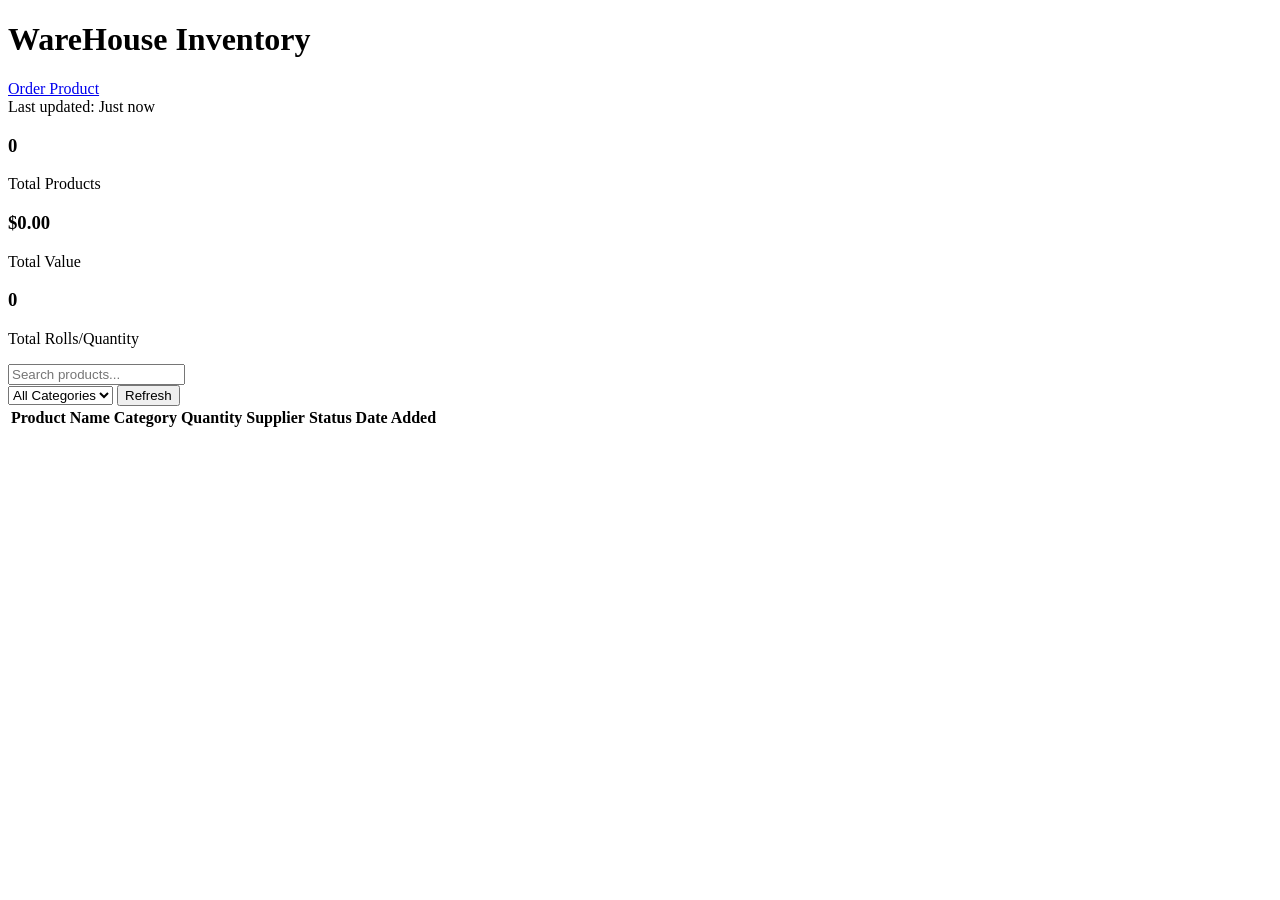
==== index.html @ 875fdc63 "Create index.html" ====
<!DOCTYPE html>
<html lang="en">
<head>
    <meta charset="UTF-8">
    <meta name="viewport" content="width=device-width, initial-scale=1.0">
    <title>Inventory Management</title>
    <link rel="stylesheet" href="https://raw.githubusercontent.com/Dwaynewisdom/Inventory-Assignemt/392fceaaec3a363afd203626436ba24da516940c/Styles.css">

</head>

<nav>

</nav>

<body>

<header>
    <div class="container">
        <h1><i class="fas fa-warehouse"></i> WareHouse Inventory</h1>
        <a href = "mailto:Dwaynewisdom5@gmail.com?subject=Stock%20Reoder%20.&body=Ordering%20[Insert%20Item]%20[Quantity]%20to%20[Insert%20Branch%20Location]" target="_blank" class="order">Order Product</a>
        <div class="stats">
            <span id="lastUpdated">Last updated: Just now</span>
        </div>
    </div>
</header>


    <main class="container">

        <section class="summary-cards">
            <div class="card">
                <div class="card-icon">
                    <i class="fas fa-cubes"></i>
                </div>
                <div class="card-info">
                    <h3 id="totalProducts">0</h3>
                    <p>Total Products</p>
                </div>
            </div>
            <div class="card">
                <div class="card-icon">
                    <i class="fas fa-dollar-sign"></i>
                </div>
                <div class="card-info">
                    <h3 id="totalValue">$0.00</h3>
                    <p>Total Value</p>
                </div>
            </div>
            <div class="card">
                <div class="card-icon">
                    <i class="fas fa-layer-group"></i>
                </div>
                <div class="card-info">
                    <h3 id="totalQuantity">0</h3>
                    <p>Total Rolls/Quantity</p>
                </div>
            </div>
        </section>

    
        <section class="controls">
            <div class="search-box">
                <input type="text" id="searchInput" placeholder="Search products...">
                <i class="fas fa-search"></i>
            </div>
            <div class="filters">
                <select id="categoryFilter">
                    <option value="">All Categories</option>
                
                </select>
                <button id="refreshBtn"><i class="fas fa-sync-alt"></i> Refresh</button>
            </div>
        </section>

    
        <section class="inventory-table">
            <table id="productsTable">
                <thead>
                    <tr>
                        <th>Product Name</th>
                        <th>Category</th>
                        <th>Quantity</th>
                        <th>Supplier</th>
                        <th>Status</th>
                        <th>Date Added</th>
                    </tr>

                </thead>
                <tbody id="tableBody">
                
                </tbody>
            </table>
        </section>
    </main>


    <div id="loading" class="loading">
        <i class="fas fa-spinner fa-spin"></i>
        <p>Loading inventory...</p>
    </div>

    <script src="Script.js"></script>

</body>
</html>
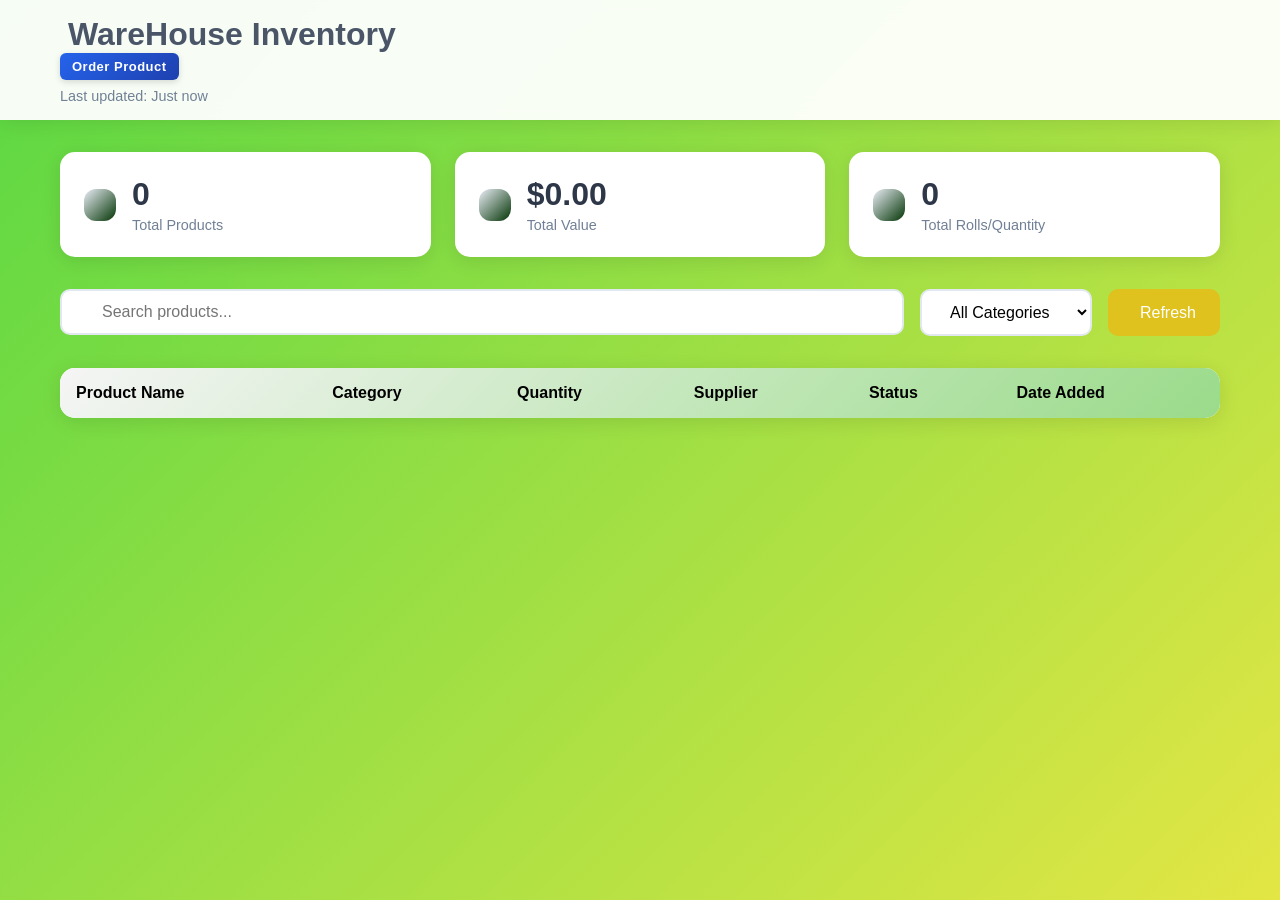
==== commit 2def64c2: "Fix stylesheet link in index.html" ====
--- a/index.html
+++ b/index.html
@@ -4,7 +4,8 @@
     <meta charset="UTF-8">
     <meta name="viewport" content="width=device-width, initial-scale=1.0">
     <title>Inventory Management</title>
-    <link rel="stylesheet" href="https://raw.githubusercontent.com/Dwaynewisdom/Inventory-Assignemt/392fceaaec3a363afd203626436ba24da516940c/Styles.css">
+    <link rel="stylesheet" href="Styles.css">
+
 
 </head>
 
--- a/Styles.css
+++ b/Styles.css
@@ -0,0 +1,474 @@
+* {
+    margin: 0;
+    padding: 0;
+    box-sizing: border-box;
+}
+
+body {
+    font-family: 'Segoe UI', Tahoma, Geneva, Verdana, sans-serif;
+    background: linear-gradient(135deg, #59d843 0%, #e3e644 100%);
+    min-height: 100vh;
+    color: #ada96e;
+}
+
+.container {
+    max-width: 1200px;
+    margin: 0 auto;
+    padding: 0 20px;
+}
+
+.order {
+  display: inline-flex;
+  align-items: center;
+  justify-content: center;
+  padding: 6px 12px;
+  font-size: 13px;
+  font-weight: 600;
+  letter-spacing: 0.5px;
+
+  color: #fff;
+  background: linear-gradient(135deg, #2563eb, #1e40af);
+  border-radius: 6px;
+  text-decoration: none;
+
+  cursor: pointer;
+  transition: all 0.2s ease-in-out;
+  box-shadow: 0 2px 6px rgba(0, 0, 0, 0.15);
+}
+
+
+.order:hover {
+  background: linear-gradient(135deg, #1d4ed8, #1e3a8a);
+  transform: translateY(-1px);
+  box-shadow: 0 4px 10px rgba(0, 0, 0, 0.2);
+}
+
+
+.order:active {
+  transform: scale(0.95);
+}
+
+
+.order.disabled {
+  background: #9ca3af;
+  cursor: not-allowed;
+  box-shadow: none;
+}
+
+
+.order svg,
+.order i {
+  margin-right: 6px;
+}
+
+
+header {
+    background: rgba(255, 255, 255, 0.95);
+    backdrop-filter: blur(10px);
+    padding: 1rem 0;
+    box-shadow: 0 2px 20px rgba(0, 0, 0, 0.1);
+    margin-bottom: 2rem;
+}
+
+header h1 {
+    color: #4a5568;
+    display: flex;
+    align-items: center;
+    gap: 0.5rem;
+}
+
+.stats {
+    margin-top: 0.5rem;
+    color: #718096;
+    font-size: 0.9rem;
+}
+
+
+.summary-cards {
+    display: grid;
+    grid-template-columns: repeat(auto-fit, minmax(250px, 1fr));
+    gap: 1.5rem;
+    margin-bottom: 2rem;
+}
+
+.card {
+    background: white;
+    padding: 1.5rem;
+    border-radius: 15px;
+    box-shadow: 0 4px 20px rgba(0, 0, 0, 0.1);
+    display: flex;
+    align-items: center;
+    gap: 1rem;
+    transition: transform 0.3s ease;
+}
+
+.card:hover {
+    transform: translateY(-5px);
+}
+
+.card-icon {
+    background: linear-gradient(135deg, #ebeef7, #033505);
+    padding: 1rem;
+    border-radius: 12px;
+    color: white;
+    font-size: 1.5rem;
+}
+
+.card-info h3 {
+    font-size: 2rem;
+    color: #2d3748;
+    margin-bottom: 0.25rem;
+}
+
+.card-info p {
+    color: #718096;
+    font-size: 0.9rem;
+}
+
+
+.controls {
+    display: flex;
+    gap: 1rem;
+    margin-bottom: 2rem;
+    flex-wrap: wrap;
+}
+
+.search-box {
+    position: relative;
+    flex: 1;
+    min-width: 300px;
+}
+
+.search-box input {
+    width: 100%;
+    padding: 0.75rem 1rem 0.75rem 2.5rem;
+    border: 2px solid #e2e8f0;
+    border-radius: 10px;
+    font-size: 1rem;
+    transition: border-color 0.3s ease;
+}
+
+.search-box input:focus {
+    outline: none;
+    border-color: #000000;
+}
+
+.search-box i {
+    position: absolute;
+    left: 1rem;
+    top: 50%;
+    transform: translateY(-50%);
+    color: #a0aec0;
+}
+
+.filters {
+    display: flex;
+    gap: 1rem;
+}
+
+.filters select, .filters button {
+    padding: 0.75rem 1.5rem;
+    border: 2px solid #e2e8f0;
+    border-radius: 10px;
+    font-size: 1rem;
+    background: white;
+    cursor: pointer;
+}
+
+.filters button {
+    background: #dfc21e;
+    color: white;
+    border: none;
+    display: flex;
+    align-items: center;
+    gap: 0.5rem;
+    transition: background 0.3s ease;
+}
+
+.filters button:hover {
+    background: #3bee44;
+}
+
+
+.inventory-table {
+    background: white;
+    border-radius: 15px;
+    overflow: hidden;
+    box-shadow: 0 4px 20px rgba(0, 0, 0, 0.1);
+    margin-bottom: 2rem;
+}
+
+table {
+    width: 100%;
+    border-collapse: collapse;
+}
+
+thead {
+    background: linear-gradient(135deg, #f5f5f5, #9adb8a);
+    color: rgb(0, 0, 0);
+}
+
+th {
+    padding: 1rem;
+    text-align: left;
+    font-weight: 600;
+}
+
+tbody tr {
+    border-bottom: 1px solid #e2e8f0;
+    transition: background 0.3s ease;
+}
+
+tbody tr:hover {
+    background: #f7fafc;
+}
+
+td {
+    padding: 1rem;
+}
+
+
+.loading {
+    position: fixed;
+    top: 0;
+    left: 0;
+    width: 100%;
+    height: 100%;
+    background: rgba(255, 255, 255, 0.9);
+    display: flex;
+    flex-direction: column;
+    justify-content: center;
+    align-items: center;
+    z-index: 1000;
+}
+
+.loading i {
+    font-size: 3rem;
+    color: #667eea;
+    margin-bottom: 1rem;
+}
+
+.loading p {
+    font-size: 1.2rem;
+    color: #4a5568;
+}
+
+.hidden {
+    display: none;
+}
+
+
+@media (max-width: 768px) {
+    .summary-cards {
+        grid-template-columns: 1fr;
+    }
+    
+    .controls {
+        flex-direction: column;
+    }
+    
+    .search-box {
+        min-width: auto;
+    }
+    
+    table {
+        font-size: 0.9rem;
+    }
+    
+    th, td {
+        padding: 0.5rem;
+    }
+}
+
+/* Place Order Section Styles */
+.PlaceOrder {
+    background: white;
+    border-radius: 12px;
+    padding: 30px;
+    margin: 30px 0;
+    box-shadow: 0 4px 6px rgba(0, 0, 0, 0.1);
+    border: 1px solid #e1e5e9;
+}
+
+.PlaceOrder h2 {
+    color: #2c3e50;
+    margin-bottom: 25px;
+    font-size: 1.5rem;
+    border-bottom: 2px solid #3498db;
+    padding-bottom: 10px;
+    display: flex;
+    align-items: center;
+    gap: 10px;
+}
+
+.PlaceOrder h2::before {
+    content: "📦";
+    font-size: 1.3rem;
+}
+
+#orderForm {
+    display: grid;
+    grid-template-columns: 1fr 1fr;
+    gap: 20px;
+}
+
+.form-group {
+    display: flex;
+    flex-direction: column;
+}
+
+.form-group.full-width {
+    grid-column: 1 / -1;
+}
+
+#orderForm label {
+    font-weight: 600;
+    color: #2c3e50;
+    margin-bottom: 8px;
+    font-size: 0.9rem;
+}
+
+#orderForm input,
+#orderForm select,
+#orderForm textarea {
+    padding: 12px 15px;
+    border: 2px solid #e1e5e9;
+    border-radius: 8px;
+    font-size: 1rem;
+    transition: all 0.3s ease;
+    background: white;
+}
+
+#orderForm input:focus,
+#orderForm select:focus,
+#orderForm textarea:focus {
+    outline: none;
+    border-color: #3498db;
+    box-shadow: 0 0 0 3px rgba(52, 152, 219, 0.1);
+}
+
+#orderForm input[readonly] {
+    background-color: #f8f9fa;
+    color: #6c757d;
+    border-color: #dee2e6;
+}
+
+#orderForm textarea {
+    resize: vertical;
+    min-height: 80px;
+    font-family: inherit;
+}
+
+/* Urgency Level Styles */
+.urgency-option {
+    display: block;
+    padding: 8px 12px;
+    border-radius: 6px;
+    margin: 2px 0;
+}
+
+.urgency-high { color: #dc3545; font-weight: 600; }
+.urgency-medium { color: #ffc107; font-weight: 600; }
+.urgency-low { color: #28a745; font-weight: 600; }
+
+/* Submit Button */
+#orderForm button[type="submit"] {
+    grid-column: 1 / -1;
+    background: linear-gradient(135deg, #3498db, #2980b9);
+    color: white;
+    padding: 15px 30px;
+    border: none;
+    border-radius: 8px;
+    font-size: 1.1rem;
+    font-weight: 600;
+    cursor: pointer;
+    transition: all 0.3s ease;
+    margin-top: 10px;
+}
+
+#orderForm button[type="submit"]:hover {
+    background: linear-gradient(135deg, #2980b9, #2471a3);
+    transform: translateY(-2px);
+    box-shadow: 0 4px 12px rgba(52, 152, 219, 0.3);
+}
+
+#orderForm button[type="submit"]:active {
+    transform: translateY(0);
+}
+
+/* Stock Level Indicators */
+.stock-indicator {
+    display: flex;
+    align-items: center;
+    gap: 8px;
+    margin-top: 5px;
+    font-size: 0.85rem;
+}
+
+.stock-low { color: #dc3545; }
+.stock-medium { color: #ffc107; }
+.stock-good { color: #28a745; }
+
+/* Order Confirmation Message */
+.order-confirmation {
+    grid-column: 1 / -1;
+    background: #d4edda;
+    color: #155724;
+    padding: 15px;
+    border-radius: 8px;
+    border: 1px solid #c3e6cb;
+    margin-top: 15px;
+    display: none;
+}
+
+.order-error {
+    grid-column: 1 / -1;
+    background: #f8d7da;
+    color: #721c24;
+    padding: 15px;
+    border-radius: 8px;
+    border: 1px solid #f5c6cb;
+    margin-top: 15px;
+    display: none;
+}
+
+/* Responsive Design */
+@media (max-width: 768px) {
+    #orderForm {
+        grid-template-columns: 1fr;
+    }
+    
+    .PlaceOrder {
+        padding: 20px;
+        margin: 20px 0;
+    }
+    
+    .PlaceOrder h2 {
+        font-size: 1.3rem;
+    }
+}
+
+/* Loading State */
+#orderForm.loading button[type="submit"] {
+    position: relative;
+    color: transparent;
+}
+
+#orderForm.loading button[type="submit"]::after {
+    content: "";
+    position: absolute;
+    width: 20px;
+    height: 20px;
+    top: 50%;
+    left: 50%;
+    margin-left: -10px;
+    margin-top: -10px;
+    border: 2px solid #ffffff;
+    border-radius: 50%;
+    border-top-color: transparent;
+    animation: spin 1s ease-in-out infinite;
+}
+
+@keyframes spin {
+    to { transform: rotate(360deg); }
+}
